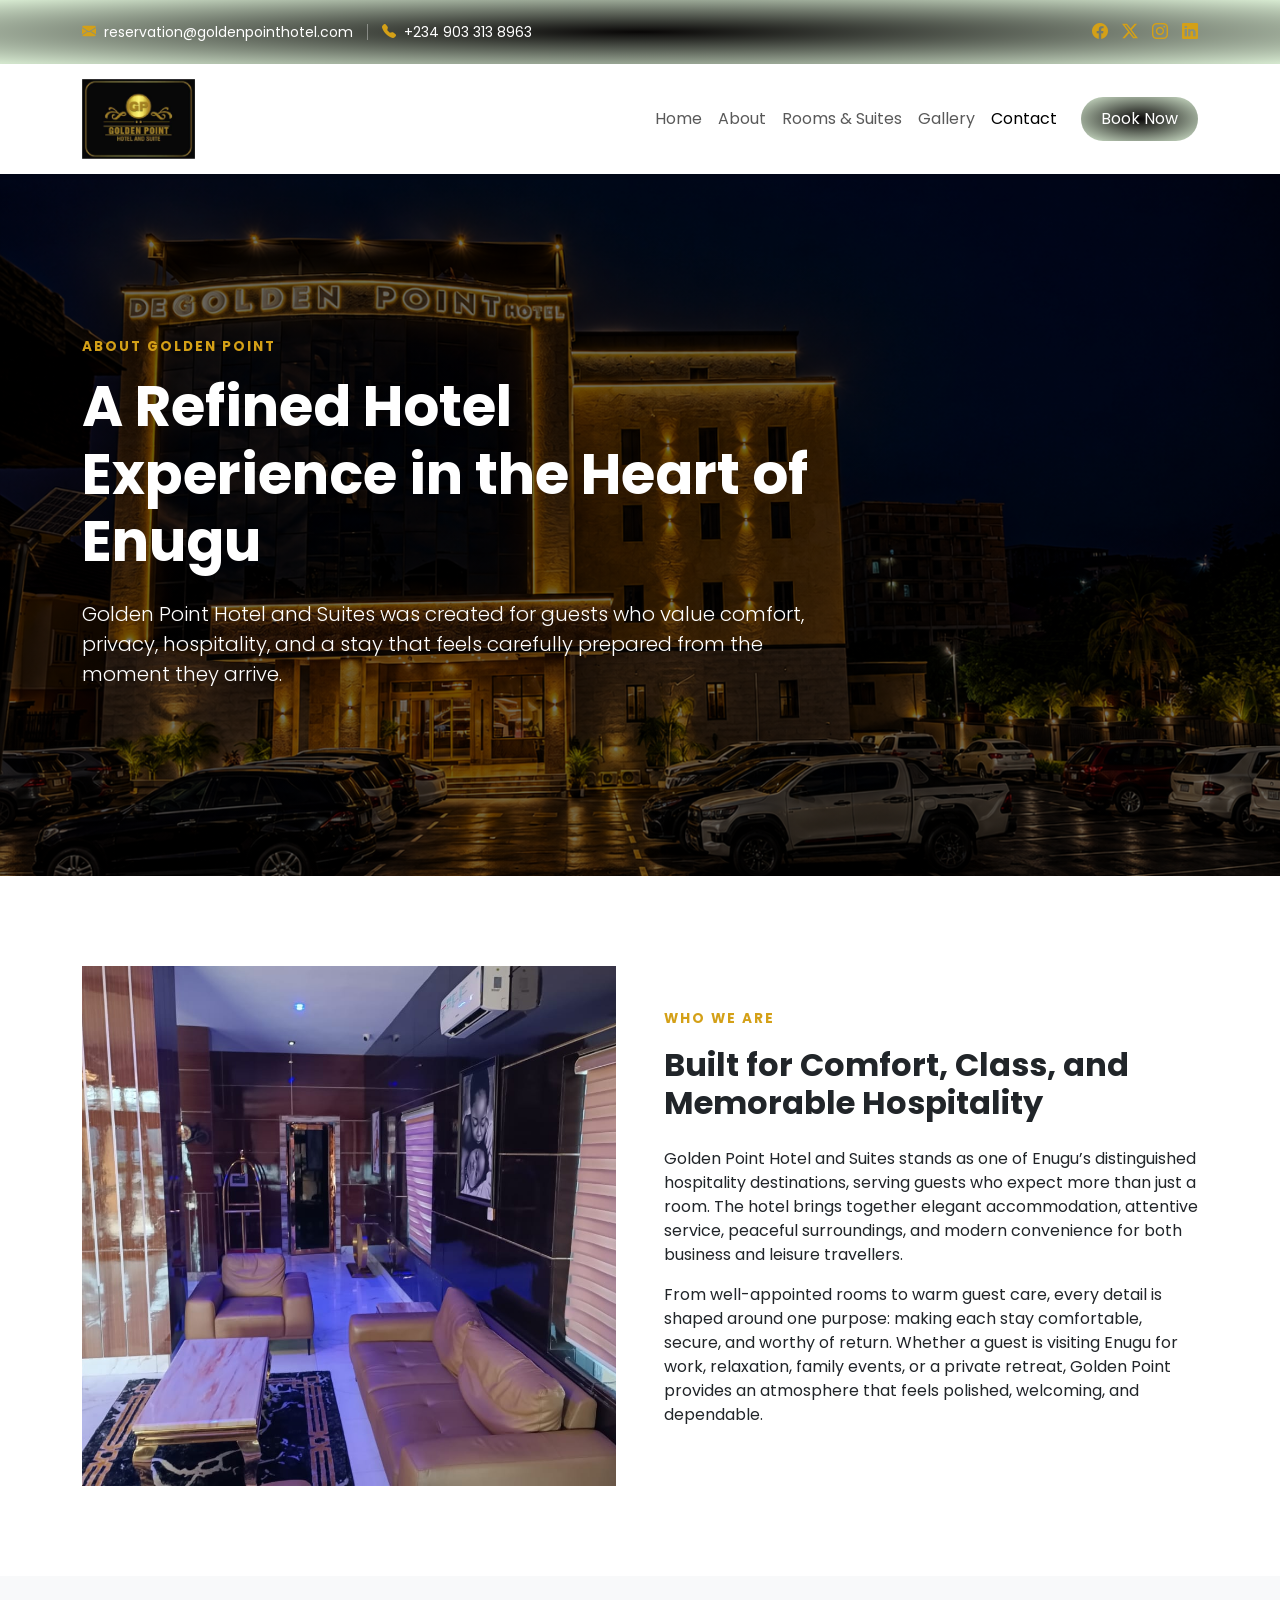
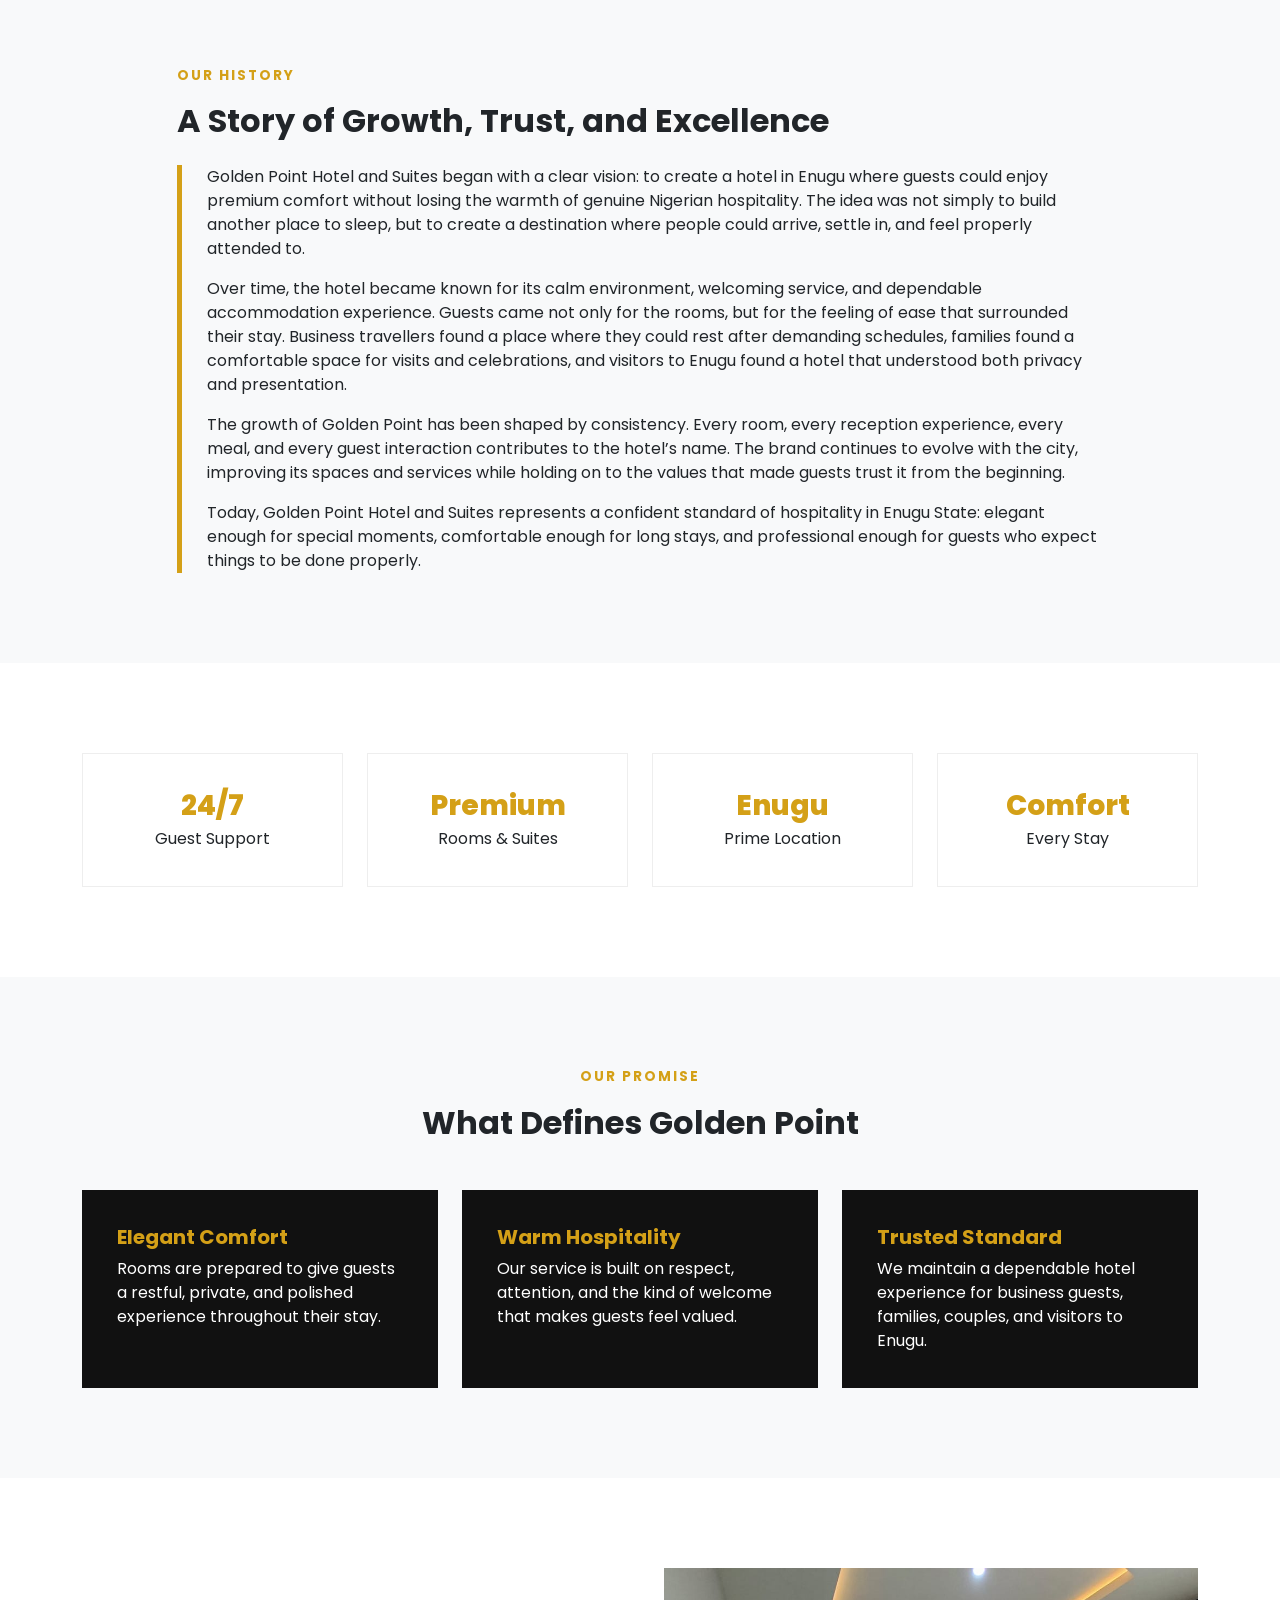
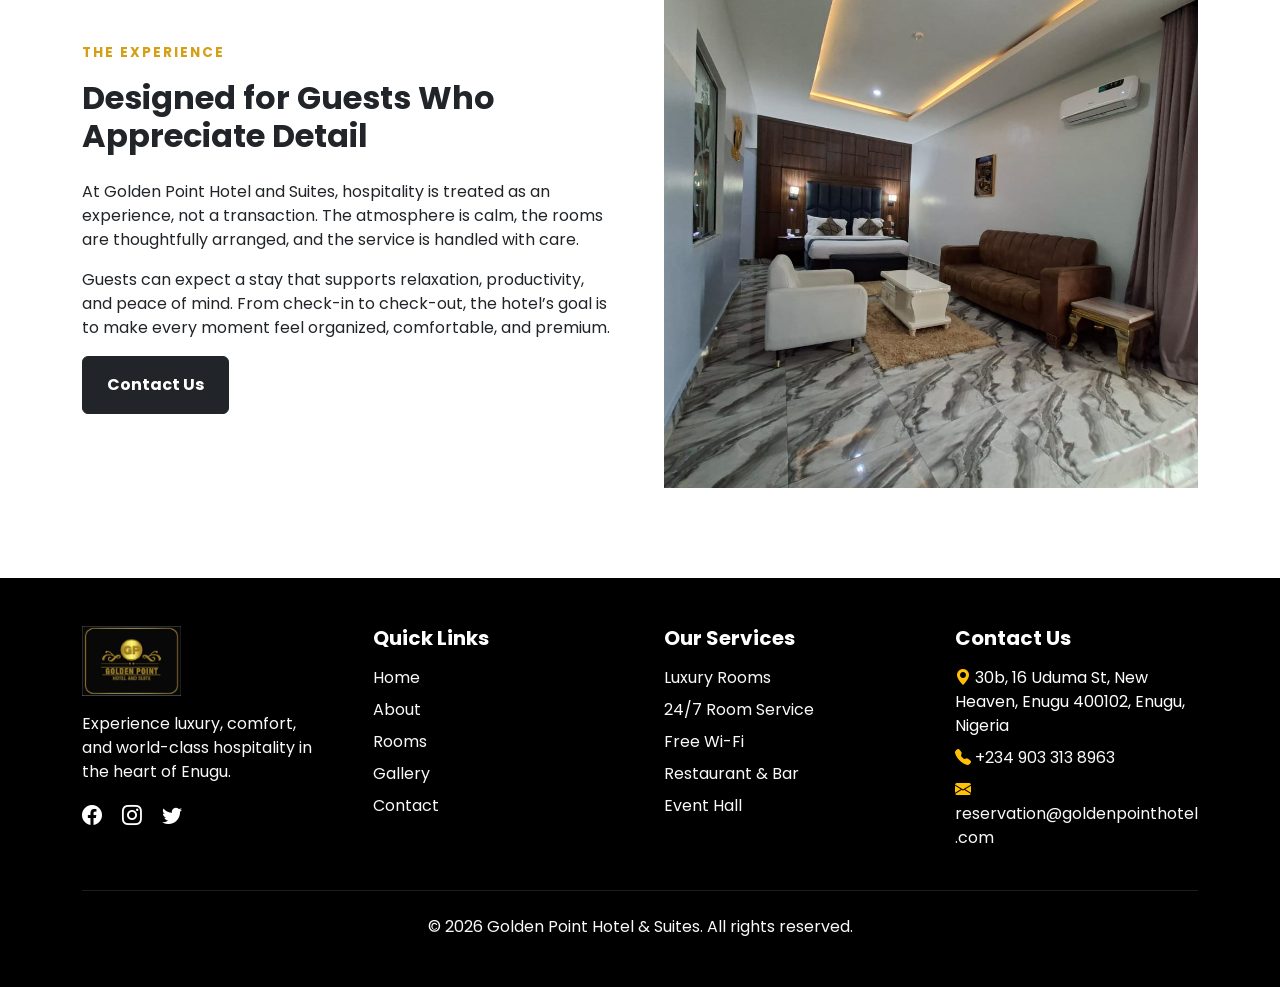
==== about.html @ 37c302a6 "first commit" ====
<!doctype html>
<html lang="en">
  <head>
    <meta charset="UTF-8" />
    <meta name="viewport" content="width=device-width, initial-scale=1.0" />
    <title>About Us | Golden Point Hotel and Suites</title>

    <!-- Bootstrap CSS -->
    <link
      href="https://cdn.jsdelivr.net/npm/bootstrap@5.3.3/dist/css/bootstrap.min.css"
      rel="stylesheet"
    />

    <!-- Bootstrap Icons -->
    <link
      href="https://cdn.jsdelivr.net/npm/bootstrap-icons@1.11.3/font/bootstrap-icons.css"
      rel="stylesheet"
    />

    <!-- Google Font (Luxury Feel) -->
    <link
      href="https://fonts.googleapis.com/css2?family=Poppins:wght@300;400;500;600;700&display=swap"
      rel="stylesheet"
    />

    <link rel="shortcut icon" href="images/golden-point-logo.jfif" />

    <link rel="stylesheet" href="about.css" />
  </head>

  <body>
    <!-- TOP BAR -->
    <div id="home" class="top-bar">
      <div
        class="container top-bar-inner d-flex align-items-center justify-content-between flex-wrap"
      >
        <div class="top-contact d-flex align-items-center gap-3">
          <div class="top-contact-item">
            <i class="bi bi-envelope-fill"></i>
            <a
              href="mailto:reservation@goldenpointhotel.com"
              class="text-decoration-none"
            >
              reservation@goldenpointhotel.com
            </a>
          </div>

          <span class="top-divider"></span>

          <div class="top-contact-item">
            <i class="bi bi-telephone-fill"></i>
            <a href="tel:+2349033138963" class="text-decoration-none">
              +234 903 313 8963
            </a>
          </div>
        </div>

        <div class="top-socials">
          <a href="#"><i class="bi bi-facebook"></i></a>
          <a href="#"><i class="bi bi-twitter-x"></i></a>
          <a href="#"><i class="bi bi-instagram"></i></a>
          <a href="#"><i class="bi bi-linkedin"></i></a>
        </div>
      </div>
    </div>

    <!-- navbar -->
    <nav
      class="navbar navbar-expand-lg navbar-light bg-white shadow-sm sticky-top"
    >
      <div class="container">
        <!-- Logo -->
        <a class="navbar-brand" href="index.html">
          <img src="images/golden-point-logo.jfif" alt="ACCIMA Logo" />
        </a>

        <!-- Mobile Toggle -->
        <button
          class="navbar-toggler"
          type="button"
          data-bs-toggle="collapse"
          data-bs-target="#navbarNav"
        >
          <span class="navbar-toggler-icon"></span>
        </button>

        <!-- Links -->
        <div
          class="collapse navbar-collapse justify-content-end"
          id="navbarNav"
        >
          <ul class="navbar-nav ms-auto align-items-lg-center">
            <li class="nav-item">
              <a class="nav-link" href="index.html">Home</a>
            </li>

            <li class="nav-item">
              <a class="nav-link" href="about.html">About</a>
            </li>

            <li class="nav-item">
              <a class="nav-link" href="room.html">Rooms & Suites</a>
            </li>

            <li class="nav-item">
              <a class="nav-link" href="gallery.html">Gallery</a>
            </li>

            <li class="nav-item">
              <a class="nav-link active" href="contact.html">Contact</a>
            </li>

            <!-- CTA Button -->
            <li class="nav-item ms-lg-3 mt-3 mt-lg-0">
              <a class="book-btn nav-link" href="room.html"> Book Now </a>
            </li>
          </ul>
        </div>
      </div>
    </nav>

    <!-- Hero -->
    <header class="about-hero">
      <div class="container">
        <div class="col-lg-8">
          <p class="small-title mb-3">About Golden Point</p>
          <h1 class="display-4 fw-bold mb-4">
            A Refined Hotel Experience in the Heart of Enugu
          </h1>
          <p class="lead mb-4">
            Golden Point Hotel and Suites was created for guests who value
            comfort, privacy, hospitality, and a stay that feels carefully
            prepared from the moment they arrive.
          </p>
        </div>
      </div>
    </header>

    <!-- Intro -->
    <section class="section-padding">
      <div class="container">
        <div class="row align-items-center g-5">
          <div class="col-lg-6">
            <img
              src="images/4.jfif"
              alt="Golden Point Hotel building"
              class="about-image"
            />
          </div>

          <div class="col-lg-6">
            <p class="small-title">Who We Are</p>
            <h2 class="fw-bold mb-4">
              Built for Comfort, Class, and Memorable Hospitality
            </h2>
            <p>
              Golden Point Hotel and Suites stands as one of Enugu’s
              distinguished hospitality destinations, serving guests who expect
              more than just a room. The hotel brings together elegant
              accommodation, attentive service, peaceful surroundings, and
              modern convenience for both business and leisure travellers.
            </p>
            <p>
              From well-appointed rooms to warm guest care, every detail is
              shaped around one purpose: making each stay comfortable, secure,
              and worthy of return. Whether a guest is visiting Enugu for work,
              relaxation, family events, or a private retreat, Golden Point
              provides an atmosphere that feels polished, welcoming, and
              dependable.
            </p>
          </div>
        </div>
      </div>
    </section>

    <!-- History -->
    <section class="section-padding bg-light">
      <div class="container">
        <div class="row justify-content-center">
          <div class="col-lg-10">
            <p class="small-title">Our History</p>
            <h2 class="fw-bold mb-4">
              A Story of Growth, Trust, and Excellence
            </h2>

            <div class="history-box">
              <p>
                Golden Point Hotel and Suites began with a clear vision: to
                create a hotel in Enugu where guests could enjoy premium comfort
                without losing the warmth of genuine Nigerian hospitality. The
                idea was not simply to build another place to sleep, but to
                create a destination where people could arrive, settle in, and
                feel properly attended to.
              </p>

              <p>
                Over time, the hotel became known for its calm environment,
                welcoming service, and dependable accommodation experience.
                Guests came not only for the rooms, but for the feeling of ease
                that surrounded their stay. Business travellers found a place
                where they could rest after demanding schedules, families found
                a comfortable space for visits and celebrations, and visitors to
                Enugu found a hotel that understood both privacy and
                presentation.
              </p>

              <p>
                The growth of Golden Point has been shaped by consistency. Every
                room, every reception experience, every meal, and every guest
                interaction contributes to the hotel’s name. The brand continues
                to evolve with the city, improving its spaces and services while
                holding on to the values that made guests trust it from the
                beginning.
              </p>

              <p class="mb-0">
                Today, Golden Point Hotel and Suites represents a confident
                standard of hospitality in Enugu State: elegant enough for
                special moments, comfortable enough for long stays, and
                professional enough for guests who expect things to be done
                properly.
              </p>
            </div>
          </div>
        </div>
      </div>
    </section>

    <!-- Stats -->
    <section class="section-padding">
      <div class="container">
        <div class="row g-4 text-center">
          <div class="col-md-3">
            <div class="stat-box">
              <h3>24/7</h3>
              <p class="mb-0">Guest Support</p>
            </div>
          </div>

          <div class="col-md-3">
            <div class="stat-box">
              <h3>Premium</h3>
              <p class="mb-0">Rooms & Suites</p>
            </div>
          </div>

          <div class="col-md-3">
            <div class="stat-box">
              <h3>Enugu</h3>
              <p class="mb-0">Prime Location</p>
            </div>
          </div>

          <div class="col-md-3">
            <div class="stat-box">
              <h3>Comfort</h3>
              <p class="mb-0">Every Stay</p>
            </div>
          </div>
        </div>
      </div>
    </section>

    <!-- Values -->
    <section class="section-padding bg-light">
      <div class="container">
        <div class="text-center mb-5">
          <p class="small-title">Our Promise</p>
          <h2 class="fw-bold">What Defines Golden Point</h2>
        </div>

        <div class="row g-4">
          <div class="col-md-4">
            <div class="value-card">
              <h5>Elegant Comfort</h5>
              <p class="mb-0">
                Rooms are prepared to give guests a restful, private, and
                polished experience throughout their stay.
              </p>
            </div>
          </div>

          <div class="col-md-4">
            <div class="value-card">
              <h5>Warm Hospitality</h5>
              <p class="mb-0">
                Our service is built on respect, attention, and the kind of
                welcome that makes guests feel valued.
              </p>
            </div>
          </div>

          <div class="col-md-4">
            <div class="value-card">
              <h5>Trusted Standard</h5>
              <p class="mb-0">
                We maintain a dependable hotel experience for business guests,
                families, couples, and visitors to Enugu.
              </p>
            </div>
          </div>
        </div>
      </div>
    </section>

    <!-- Experience -->
    <section class="section-padding">
      <div class="container">
        <div class="row align-items-center g-5">
          <div class="col-lg-6">
            <p class="small-title">The Experience</p>
            <h2 class="fw-bold mb-4">
              Designed for Guests Who Appreciate Detail
            </h2>
            <p>
              At Golden Point Hotel and Suites, hospitality is treated as an
              experience, not a transaction. The atmosphere is calm, the rooms
              are thoughtfully arranged, and the service is handled with care.
            </p>
            <p>
              Guests can expect a stay that supports relaxation, productivity,
              and peace of mind. From check-in to check-out, the hotel’s goal is
              to make every moment feel organized, comfortable, and premium.
            </p>
            <a href="contact.html" class="btn btn-dark fw-bold px-4 py-3">
              Contact Us
            </a>
          </div>

          <div class="col-lg-6">
            <img
              src="images/about-room.jfif"
              alt="Golden Point Hotel room"
              class="about-image"
            />
          </div>
        </div>
      </div>
    </section>

    <!-- footer -->
    <footer class="bg-black text-white pt-5 pb-5">
      <div class="container">
        <div class="row g-5">
          <!-- Hotel Info -->
          <div class="col-lg-3">
            <img
              src="images/golden-point-logo.jfif"
              alt="Golden Point Logo"
              class="mb-3"
              style="height: 70px"
            />

            <p class="text-light">
              Experience luxury, comfort, and world-class hospitality in the
              heart of Enugu.
            </p>

            <!-- Social -->
            <div>
              <a href="#" class="text-white me-3 fs-5"
                ><i class="bi bi-facebook"></i
              ></a>
              <a href="#" class="text-white me-3 fs-5"
                ><i class="bi bi-instagram"></i
              ></a>
              <a href="#" class="text-white fs-5"
                ><i class="bi bi-twitter"></i
              ></a>
            </div>
          </div>

          <!-- Quick Links -->
          <div class="col-lg-3">
            <h5 class="fw-bold mb-3">Quick Links</h5>
            <ul class="list-unstyled">
              <li>
                <a
                  href="#home"
                  class="text-light text-decoration-none d-block mb-2"
                  >Home</a
                >
              </li>
              <li>
                <a
                  href="about.html"
                  class="text-light text-decoration-none d-block mb-2"
                  >About</a
                >
              </li>
              <li>
                <a
                  href="room.html"
                  class="text-light text-decoration-none d-block mb-2"
                  >Rooms</a
                >
              </li>
              <li>
                <a
                  href="gallery.html"
                  class="text-light text-decoration-none d-block mb-2"
                  >Gallery</a
                >
              </li>
              <li>
                <a
                  href="contact.html"
                  class="text-light text-decoration-none d-block"
                  >Contact</a
                >
              </li>
            </ul>
          </div>

          <!-- Services -->
          <div class="col-lg-3">
            <h5 class="fw-bold mb-3">Our Services</h5>
            <ul class="list-unstyled text-light">
              <li class="mb-2">Luxury Rooms</li>
              <li class="mb-2">24/7 Room Service</li>
              <li class="mb-2">Free Wi-Fi</li>
              <li class="mb-2">Restaurant & Bar</li>
              <li>Event Hall</li>
            </ul>
          </div>

          <div class="col-lg-3">
            <h5 class="fw-bold mb-3">Contact Us</h5>

            <p class="mb-2">
              <i class="bi bi-geo-alt-fill text-warning"></i>
              30b, 16 Uduma St, New Heaven, Enugu 400102, Enugu, Nigeria
            </p>

            <p class="mb-2">
              <i class="bi bi-telephone-fill text-warning"></i>
              <a
                href="tel:+2349033138963"
                class="text-light text-decoration-none"
              >
                +234 903 313 8963
              </a>
            </p>

            <p class="mb-3">
              <i class="bi bi-envelope-fill text-warning"></i>
              <a
                href="mailto:reservation@goldenpointhotel.com"
                class="text-light text-decoration-none email-break"
              >
                reservation@goldenpointhotel.com
              </a>
            </p>
          </div>
        </div>

        <!-- Bottom -->
        <hr class="border-secondary my-4" />

        <div class="text-center">
          <p class="mb-0 text-light">
            © 2026 Golden Point Hotel & Suites. All rights reserved.
          </p>
        </div>
      </div>
    </footer>

    <script src="https://cdn.jsdelivr.net/npm/bootstrap@5.3.3/dist/js/bootstrap.bundle.min.js"></script>
  </body>
</html>
---- about.css ----
* {
  margin: 0;
  padding: 0;
  box-sizing: border-box;
  font-family: "Poppins", sans-serif;
}

html {
  scroll-behavior: smooth;
}

/* Top Bar */
.top-bar {
  background: radial-gradient(#080606, rgb(215, 234, 209));
  /* background: #0e0e0b; */
  color: #fff;
  font-size: 14px;
  box-shadow: 0 4px 8px 0 rgba(0, 0, 0, 0.8);
  padding: 20px 0;
}

.top-bar a {
  color: #fff;
}

.top-bar a:hover {
  color: #d4a017;
}

.top-bar-inner {
  gap: 18px;
  flex-wrap: nowrap !important;
}

.top-contact {
  min-width: 0;
  flex-wrap: nowrap !important;
  gap: 14px !important;
}

.top-contact-item {
  display: inline-flex;
  align-items: center;
  gap: 8px;
  white-space: nowrap;
}

.top-contact-item i,
.top-socials i {
  color: #d4a017;
}

.top-divider {
  width: 1px;
  height: 16px;
  background-color: rgba(255, 255, 255, 0.35);
  display: inline-block;
  flex: 0 0 auto;
}

.top-socials {
  display: flex;
  align-items: center;
  gap: 14px;
  white-space: nowrap;
  flex: 0 0 auto;
}

.top-socials a {
  color: #fff;
  font-size: 1rem;
}

/* Navbar */
.navbar {
  background: #ffffff;
  box-shadow: 0 4px 15px rgba(0, 0, 0, 0.05);
  padding: 10px 0;
}

.navbar-brand {
  letter-spacing: 2px;
}

/* LOGO IMAGE */
.navbar-brand img {
  max-height: 80px;
  width: auto;
  object-fit: contain;
  display: block;
}

.book-btn {
  background: radial-gradient(#080606, rgb(215, 234, 209));
  color: #ffffff !important;
  padding: 10px 20px !important;
  border-radius: 30px;
  transition: 0.3s;
}

.book-btn:hover {
  background: goldenrod;
  color: #000 !important;
}

.about-hero {
  min-height: 78vh;
  background:
    linear-gradient(rgba(0, 0, 0, 0.58), rgba(0, 0, 0, 0.55)),
    url("images/outside-view\ golden\ point.png") center/cover no-repeat;
  display: flex;
  align-items: center;
  color: #fff;
}

.section-padding {
  padding: 90px 0;
}

.gold-text {
  color: #d4a017;
}

.gold-bg {
  background-color: #d4a017;
}

.about-image {
  height: 520px;
  object-fit: cover;
  width: 100%;
}

.small-title {
  letter-spacing: 2px;
  text-transform: uppercase;
  font-size: 0.85rem;
  font-weight: 700;
  color: #d4a017;
}

.history-box {
  border-left: 5px solid #d4a017;
  padding-left: 25px;
}

.stat-box {
  border: 1px solid #eee;
  padding: 35px 25px;
  background: #fff;
  height: 100%;
}

.stat-box h3 {
  color: #d4a017;
  font-weight: 800;
  margin-bottom: 5px;
}

.value-card {
  background: #111;
  color: #fff;
  padding: 35px;
  height: 100%;
}

.value-card h5 {
  color: #d4a017;
  font-weight: 700;
}

.cta-section {
  background:
    linear-gradient(rgba(0, 0, 0, 0.72), rgba(0, 0, 0, 0.72)),
    url("images/hotel-lobby.jpg") center/cover no-repeat;
  color: #fff;
  padding: 90px 0;
}

footer a:hover {
  color: #c9a646 !important;
}

.email-break {
  overflow-wrap: break-word;
}

@media (max-width: 768px) {
  .top-socials {
    display: none;
  }

  .top-contact {
    width: 100%;
    display: flex;
    align-items: center;
    gap: 50px !important;
  }
}

/* PHONE RESPONSIVENESS */

/* Phone view */
@media (max-width: 576px) {
  .top-socials {
    display: none;
  }

  .top-bar {
    font-size: 0.82rem;
    padding: 8px 0;
  }

  .top-bar-inner {
    justify-content: center !important;
    align-items: center !important;
    flex-wrap: wrap !important;
  }

  .top-contact {
    width: 100%;
    display: flex;
    flex-direction: column;
    align-items: center;
    gap: 6px !important;
    text-align: center;
    flex-wrap: wrap !important;
  }

  .top-divider {
    display: none;
  }

  .top-bar a {
    overflow-wrap: anywhere;
    word-break: break-word;
  }

  .navbar-brand img {
    max-width: 90px;
    height: auto;
  }

  over-flow-correction html,
  body {
    max-width: 100%;
    overflow-x: hidden;
  }

  img,
  video,
  iframe {
    max-width: 100%;
  }

  section {
    overflow-x: hidden;
  }

  .container,
  .container-fluid {
    max-width: 100%;
  }

  .email-break,
  a[href^="mailto:"] {
    overflow-wrap: anywhere;
    word-break: break-word;
  }

  .btn {
    white-space: normal;
  }

  .row {
    margin-left: 0;
    margin-right: 0;
  }

  iframe {
    height: 50vh !important;
  }

  .about-hero {
    min-height: 55vh;
    background:
      linear-gradient(rgba(0, 0, 0, 0.58), rgba(0, 0, 0, 0.55)),
      url("images/outside-view\ golden\ point.png") center/cover no-repeat;
    display: flex;
    align-items: center;
    color: #fff;
  }

  .about-image {
    height: 300px;
    object-fit: cover;
    width: 100%;
  }

  .about-hero h1 {
    font-size: 1.5rem;
  }

  .about-hero p {
    font-size: 1rem;
  }
}
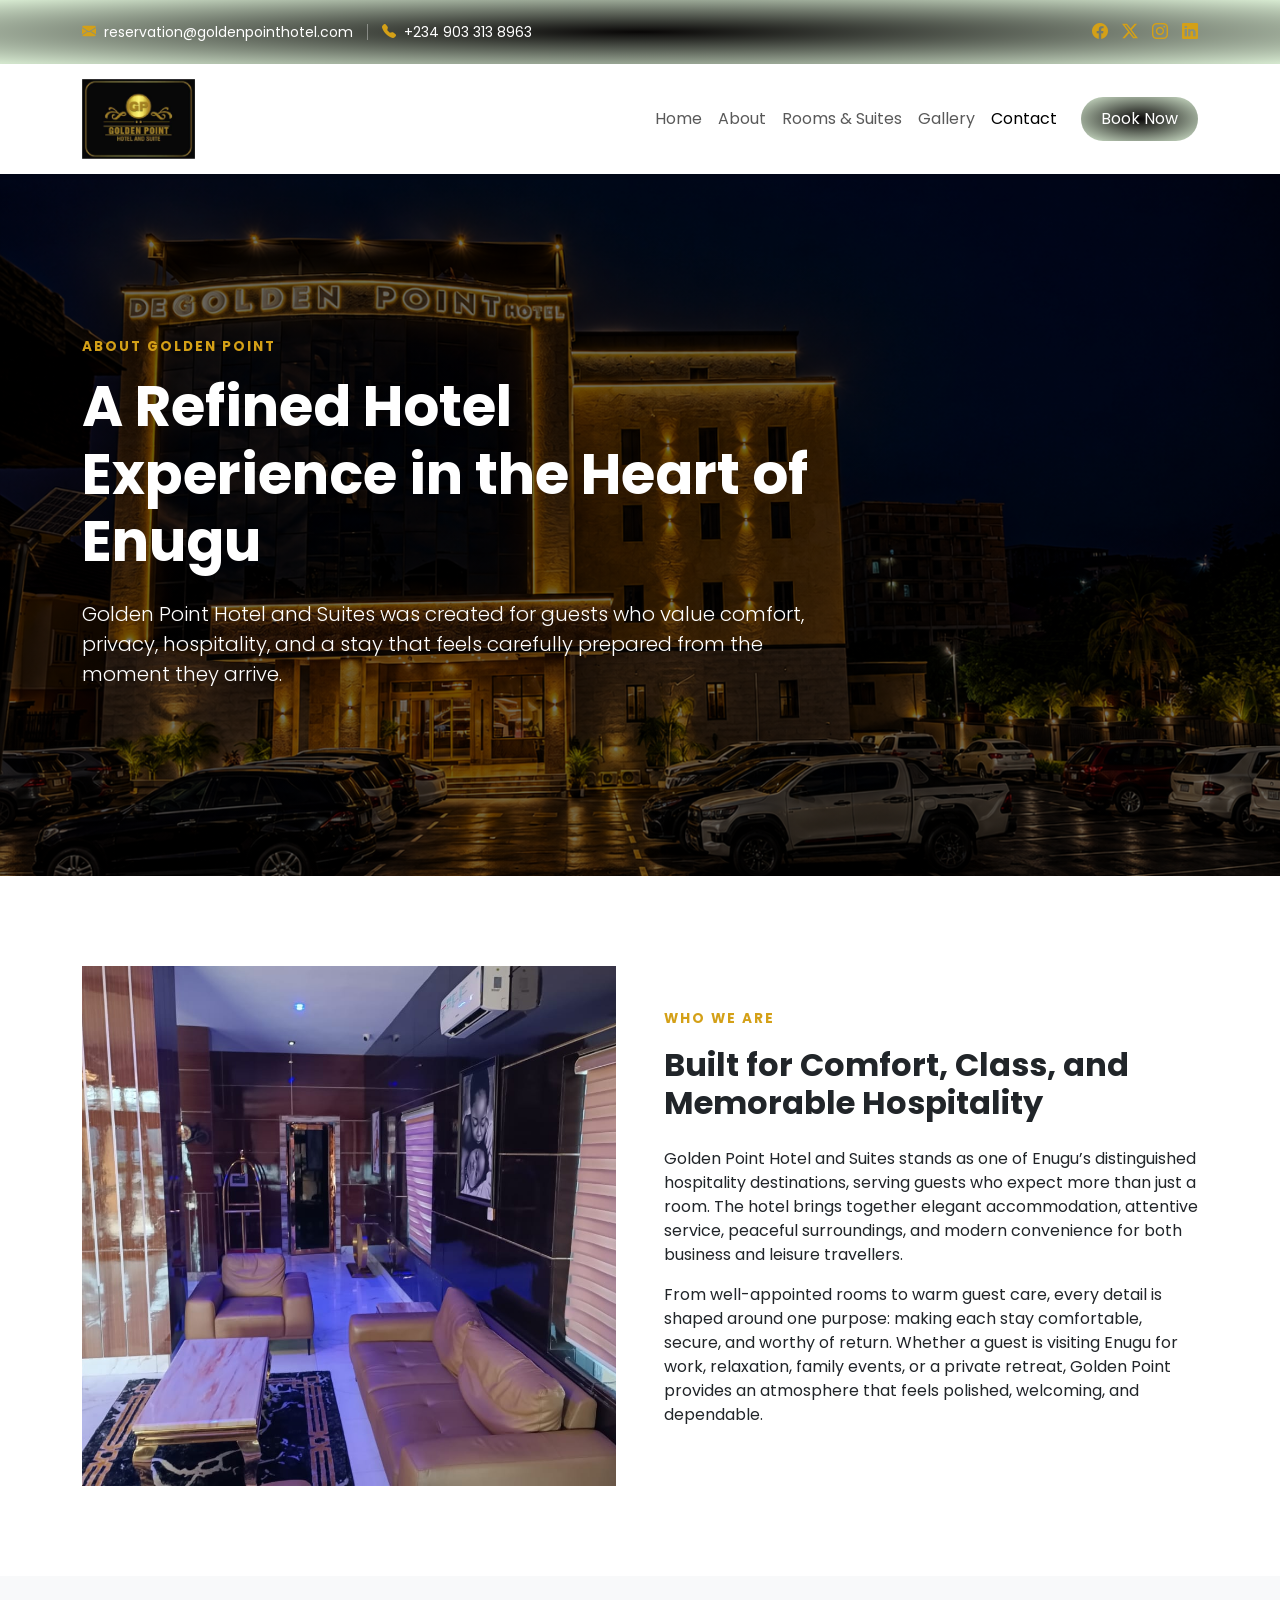
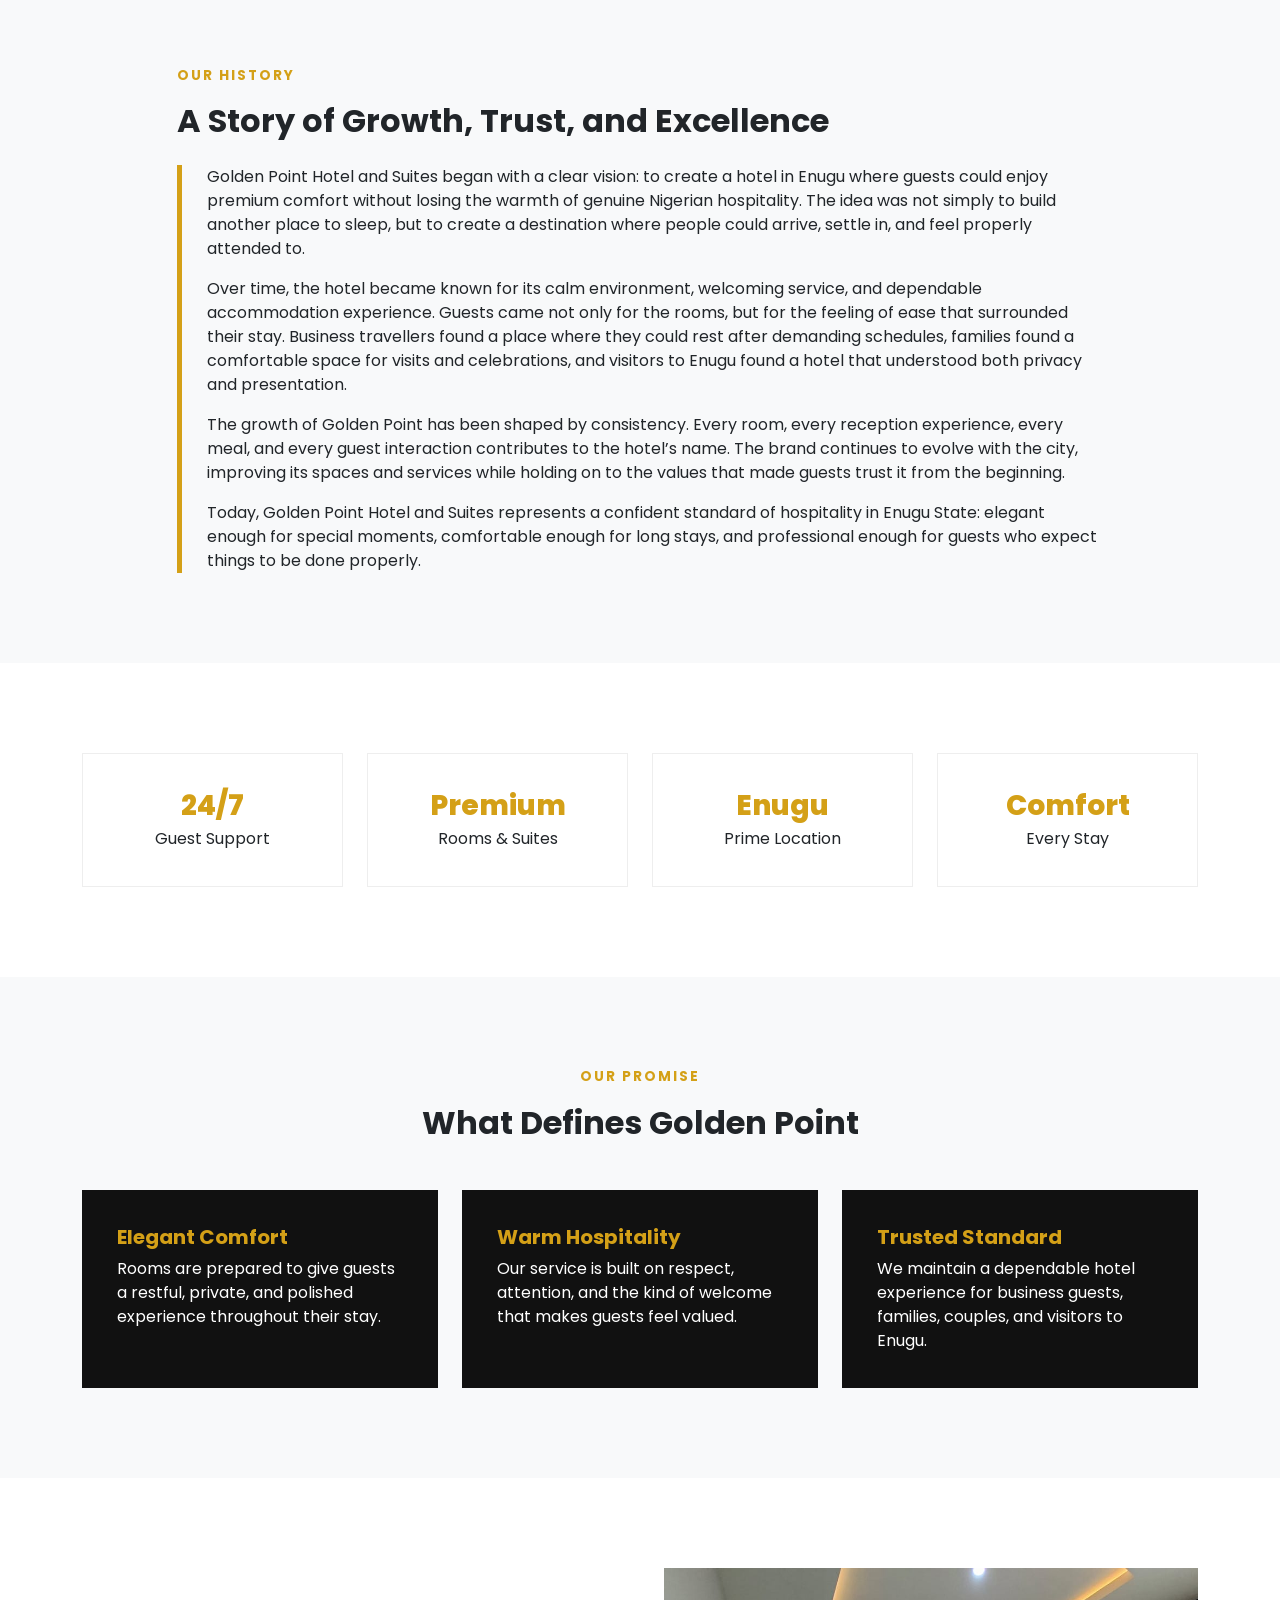
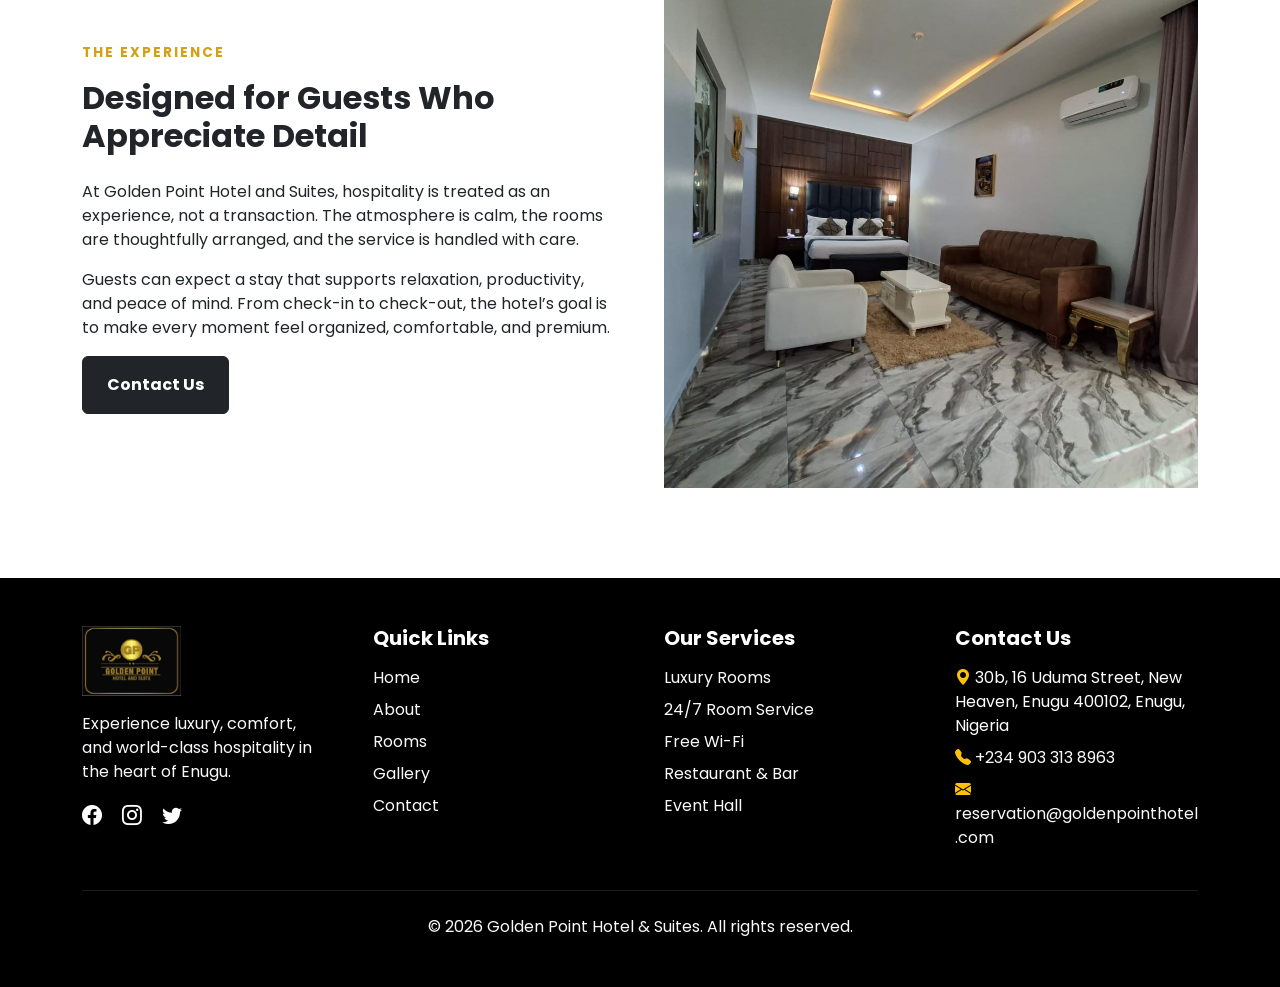
==== commit 76f40c7e: "commit" ====
--- a/about.html
+++ b/about.html
@@ -429,7 +429,7 @@
 
             <p class="mb-2">
               <i class="bi bi-geo-alt-fill text-warning"></i>
-              30b, 16 Uduma St, New Heaven, Enugu 400102, Enugu, Nigeria
+              30b, 16 Uduma Street, New Heaven, Enugu 400102, Enugu, Nigeria
             </p>
 
             <p class="mb-2">
